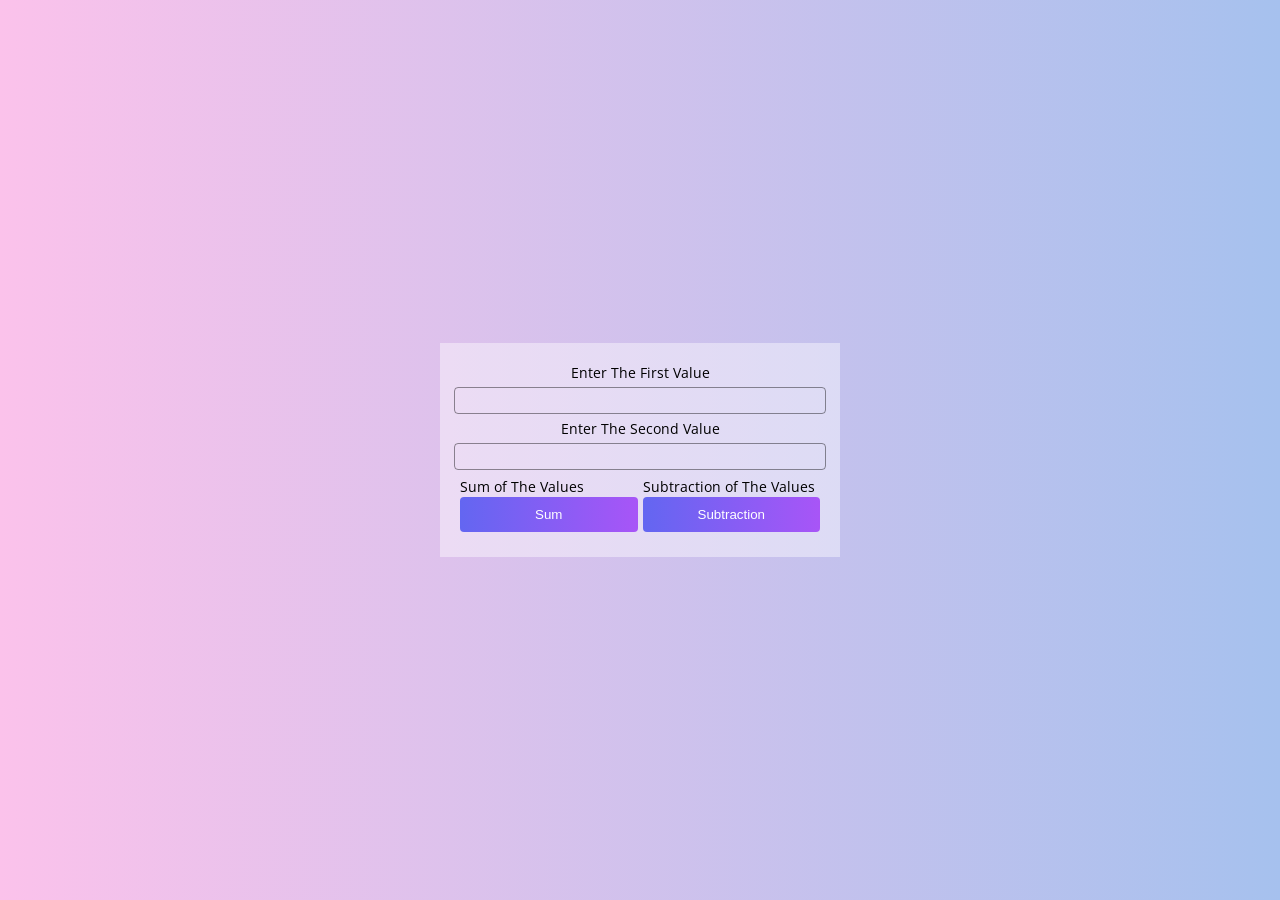
==== doule-cal.html @ 0b5da44e "Simple Cal" ====
<!DOCTYPE html>
<html lang="en">
  <head>
    <meta charset="UTF-8" />
    <meta name="viewport" content="width=device-width, initial-scale=1.0" />
    <title>Sum of Numbers</title>
    <link rel="stylesheet" href="/style/style.css" />
    <link rel="preconnect" href="https://fonts.googleapis.com" />
    <link rel="preconnect" href="https://fonts.gstatic.com" crossorigin />
    <link
      href="https://fonts.googleapis.com/css2?family=Stack+Sans+Text:wght@200..700&display=swap"
      rel="stylesheet"
    />
    <link rel="preconnect" href="https://fonts.googleapis.com" />
    <link rel="preconnect" href="https://fonts.gstatic.com" crossorigin />
    <link
      href="https://fonts.googleapis.com/css2?family=Open+Sans:ital,wght@0,300..800;1,300..800&display=swap"
      rel="stylesheet"
    />
  </head>
  <body>
    <section id="simple-calculator-section">
      <div class="calculator-wrapper flex-wrapper">
        <div class="simple-calculator simple-calculator2">
          <form action="" class="form-wrapper flex-wrapper">
            <div class="form-input flex-wrapper">
              <label for="first-value">Enter The First Value</label>
              <input type="text" name="first-value" id="first-value" />
            </div>
            <div class="form-input flex-wrapper">
              <label for="second-value">Enter The Second Value</label>
              <input type="text" name="second-value" id="second-value" />
            </div>
            <div class="button-wrapper flex-wrapper">
            <div class="form-input">
              <label for="sum">Sum of The Values</label>
              <input
                type="button"
                value="Sum"
                id="sum-value"
                onclick="sum_value()"
              />
            </div>
            <div class="form-input">
              <label for="sum">Subtraction of The Values</label>
              <input
                type="button"
                value="Subtraction"
                id="sum-value"
                onclick="sub_value()"
              />
            </div>
            </div>
            <div class="form-input flex-wrapper">
              <p id="sum-of-value"></p>
            </div>
          </form>
        </div>
      </div>
    </section>
  </body>
  <script src="/function/script.js"></script>
</html>
---- style/style.css ----
* {
  margin: 0;
  padding: 0;
}
body {
  background: linear-gradient(to right, #fbc2eb, #a6c1ee);
  font-family: "Open Sans", sans-serif;
}
h1,
h2,
h3,
h4,
h5,
h6 {
  font-family: "Stack Sans Text", sans-serif;
}
.flex-wrapper {
  display: flex;
  align-items: center;
  justify-content: center;
  gap: 5px;
}
.calculator-wrapper {
  flex-direction: column;
  height: 100vh;
}
.form-wrapper,
.form-input {
  flex-direction: column;
  width: 100%;
}
.simple-calculator {
  width: 250px;
  background: #ffffff6b;
  padding: 20px;
}
.simple-calculator:hover {
  background: #ffffff23;
}
label {
  font-size: 14px;
}
input {
  background-color: transparent;
  border: 1px solid rgba(0, 0, 0, 0.418);
  padding: 5px;
  width: 100%;
  outline: 0;
  border-radius: 4px;
}
input#sum-value {
  background: linear-gradient(90deg, #6366f1, #a855f7);
  border: 0;
  padding: 10px 0 !important;
  color: white;
  cursor: pointer;
}
.double-implementation {
  margin-top: 40px;
}
.double-implementation a {
  text-decoration: none;
  background: linear-gradient(90deg, #6366f1, #a855f7);
  border: 0;
  padding: 10px 35px !important;
  color: white;
  cursor: pointer;
}
.simple-calculator2{
    width: 360px;
}
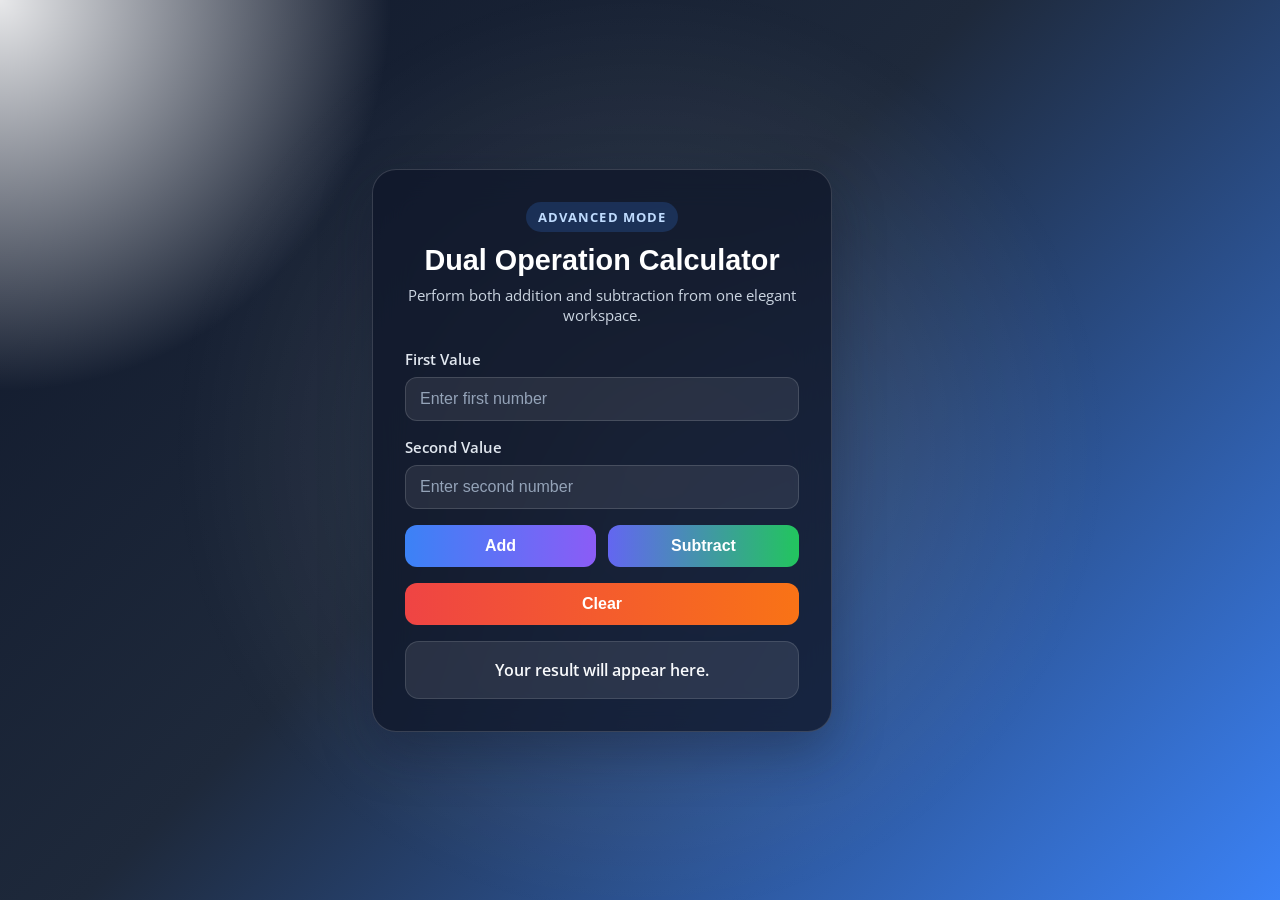
==== commit 5ad3e2f4: "Add Clear Button and Make Professional UI" ====
--- a/doule-cal.html
+++ b/doule-cal.html
@@ -3,16 +3,14 @@
   <head>
     <meta charset="UTF-8" />
     <meta name="viewport" content="width=device-width, initial-scale=1.0" />
-    <title>Sum of Numbers</title>
-    <link rel="stylesheet" href="/style/style.css" />
+    <title>Advanced Calculator</title>
+    <link rel="stylesheet" href="./style/style.css" />
     <link rel="preconnect" href="https://fonts.googleapis.com" />
     <link rel="preconnect" href="https://fonts.gstatic.com" crossorigin />
     <link
       href="https://fonts.googleapis.com/css2?family=Stack+Sans+Text:wght@200..700&display=swap"
       rel="stylesheet"
     />
-    <link rel="preconnect" href="https://fonts.googleapis.com" />
-    <link rel="preconnect" href="https://fonts.gstatic.com" crossorigin />
     <link
       href="https://fonts.googleapis.com/css2?family=Open+Sans:ital,wght@0,300..800;1,300..800&display=swap"
       rel="stylesheet"
@@ -20,44 +18,47 @@
   </head>
   <body>
     <section id="simple-calculator-section">
-      <div class="calculator-wrapper flex-wrapper">
-        <div class="simple-calculator simple-calculator2">
-          <form action="" class="form-wrapper flex-wrapper">
-            <div class="form-input flex-wrapper">
-              <label for="first-value">Enter The First Value</label>
-              <input type="text" name="first-value" id="first-value" />
+      <div class="calculator-wrapper">
+        <div class="calculator-card advanced-card">
+          <div class="card-header">
+            <span class="badge">Advanced Mode</span>
+            <h1>Dual Operation Calculator</h1>
+            <p>Perform both addition and subtraction from one elegant workspace.</p>
+          </div>
+
+          <form class="form-wrapper">
+            <div class="form-input">
+              <label for="first-value">First Value</label>
+              <input type="text" name="first-value" id="first-value" placeholder="Enter first number" />
             </div>
-            <div class="form-input flex-wrapper">
-              <label for="second-value">Enter The Second Value</label>
-              <input type="text" name="second-value" id="second-value" />
+
+            <div class="form-input">
+              <label for="second-value">Second Value</label>
+              <input type="text" name="second-value" id="second-value" placeholder="Enter second number" />
             </div>
-            <div class="button-wrapper flex-wrapper">
-            <div class="form-input">
-              <label for="sum">Sum of The Values</label>
-              <input
-                type="button"
-                value="Sum"
-                id="sum-value"
-                onclick="sum_value()"
-              />
+
+            <div class="button-wrapper">
+              <div class="form-input">
+                <input type="button" value="Add" id="sum-value" onclick="sum_value()" />
+              </div>
+              <div class="form-input">
+                <input type="button" value="Subtract" class="secondary-action" onclick="sub_value()" />
+              </div>
             </div>
-            <div class="form-input">
-              <label for="sum">Subtraction of The Values</label>
-              <input
-                type="button"
-                value="Subtraction"
-                id="sum-value"
-                onclick="sub_value()"
-              />
+
+            <div class="button-wrapper single-action-wrapper">
+              <div class="form-input">
+                <input type="button" value="Clear" class="clear-action" onclick="clear_values()" />
+              </div>
             </div>
-            </div>
-            <div class="form-input flex-wrapper">
-              <p id="sum-of-value"></p>
+
+            <div class="result-box" id="sum-of-value" aria-live="polite">
+              Your result will appear here.
             </div>
           </form>
         </div>
       </div>
     </section>
   </body>
-  <script src="/function/script.js"></script>
+  <script src="./function/script.js"></script>
 </html>
--- a/style/style.css
+++ b/style/style.css
@@ -1,11 +1,29 @@
 * {
   margin: 0;
   padding: 0;
-}
+  box-sizing: border-box;
+}
+
 body {
-  background: linear-gradient(to right, #fbc2eb, #a6c1ee);
+  min-height: 100vh;
   font-family: "Open Sans", sans-serif;
-}
+  background:
+    radial-gradient(circle at top left, rgba(255, 255, 255, 0.9), transparent 25%),
+    linear-gradient(135deg, #0f172a 0%, #1e293b 45%, #3b82f6 100%);
+  color: #e2e8f0;
+  display: grid;
+  place-items: center;
+  padding: 24px;
+}
+
+body::before {
+  content: "";
+  position: fixed;
+  inset: 0;
+  background: radial-gradient(circle, rgba(255,255,255,0.12) 0%, transparent 60%);
+  pointer-events: none;
+}
+
 h1,
 h2,
 h3,
@@ -14,58 +32,176 @@
 h6 {
   font-family: "Stack Sans Text", sans-serif;
 }
-.flex-wrapper {
+
+.calculator-wrapper {
+  width: min(100%, 460px);
+  display: flex;
+  flex-direction: column;
+  align-items: center;
+  gap: 20px;
+}
+
+.calculator-card {
+  width: 100%;
+  background: rgba(15, 23, 42, 0.78);
+  backdrop-filter: blur(18px);
+  border: 1px solid rgba(255, 255, 255, 0.16);
+  border-radius: 24px;
+  padding: 28px;
+  box-shadow: 0 20px 50px rgba(15, 23, 42, 0.35);
+}
+
+.advanced-card {
+  padding: 32px;
+}
+
+.card-header {
+  text-align: center;
+  margin-bottom: 24px;
+}
+
+.badge {
+  display: inline-block;
+  padding: 6px 12px;
+  margin-bottom: 12px;
+  border-radius: 999px;
+  background: rgba(59, 130, 246, 0.2);
+  color: #bfdbfe;
+  font-size: 0.8rem;
+  font-weight: 700;
+  letter-spacing: 0.08em;
+  text-transform: uppercase;
+}
+
+.card-header h1 {
+  font-size: 1.8rem;
+  margin-bottom: 8px;
+  color: #ffffff;
+}
+
+.card-header p {
+  color: #cbd5e1;
+  font-size: 0.95rem;
+}
+
+.form-wrapper {
+  display: flex;
+  flex-direction: column;
+  gap: 16px;
+}
+
+.form-input {
+  display: flex;
+  flex-direction: column;
+  gap: 8px;
+}
+
+label {
+  font-size: 0.95rem;
+  color: #e2e8f0;
+  font-weight: 600;
+}
+
+input {
+  width: 100%;
+  background: rgba(255, 255, 255, 0.08);
+  border: 1px solid rgba(255, 255, 255, 0.14);
+  padding: 12px 14px;
+  border-radius: 12px;
+  outline: 0;
+  color: #ffffff;
+  font-size: 1rem;
+  transition: 0.2s ease;
+}
+
+input::placeholder {
+  color: #94a3b8;
+}
+
+input:focus {
+  border-color: #60a5fa;
+  box-shadow: 0 0 0 3px rgba(96, 165, 250, 0.2);
+}
+
+#sum-value,
+.secondary-action,
+.clear-action,
+.double-implementation a {
+  background: linear-gradient(90deg, #3b82f6 0%, #8b5cf6 100%);
+  border: none;
+  color: white;
+  font-weight: 700;
+  cursor: pointer;
+  transition: transform 0.2s ease, box-shadow 0.2s ease;
+}
+
+#sum-value:hover,
+.secondary-action:hover,
+.clear-action:hover,
+.double-implementation a:hover {
+  transform: translateY(-1px);
+  box-shadow: 0 8px 25px rgba(59, 130, 246, 0.3);
+}
+
+#sum-value,
+.secondary-action,
+.clear-action {
+  padding: 12px 16px;
+}
+
+.button-wrapper {
+  display: grid;
+  grid-template-columns: 1fr 1fr;
+  gap: 12px;
+}
+
+.secondary-action {
+  background: linear-gradient(90deg, #6366f1 0%, #22c55e 100%);
+}
+
+.clear-action {
+  background: linear-gradient(90deg, #ef4444 0%, #f97316 100%);
+}
+
+.single-action-wrapper {
+  grid-template-columns: 1fr;
+}
+
+.result-box {
+  min-height: 58px;
+  border-radius: 14px;
+  padding: 14px 16px;
+  background: rgba(255, 255, 255, 0.09);
+  color: #f8fafc;
   display: flex;
   align-items: center;
   justify-content: center;
-  gap: 5px;
-}
-.calculator-wrapper {
-  flex-direction: column;
-  height: 100vh;
-}
-.form-wrapper,
-.form-input {
-  flex-direction: column;
-  width: 100%;
-}
-.simple-calculator {
-  width: 250px;
-  background: #ffffff6b;
-  padding: 20px;
-}
-.simple-calculator:hover {
-  background: #ffffff23;
-}
-label {
-  font-size: 14px;
-}
-input {
-  background-color: transparent;
-  border: 1px solid rgba(0, 0, 0, 0.418);
-  padding: 5px;
-  width: 100%;
-  outline: 0;
-  border-radius: 4px;
-}
-input#sum-value {
-  background: linear-gradient(90deg, #6366f1, #a855f7);
-  border: 0;
-  padding: 10px 0 !important;
-  color: white;
-  cursor: pointer;
-}
+  text-align: center;
+  font-weight: 600;
+  border: 1px solid rgba(255, 255, 255, 0.12);
+}
+
 .double-implementation {
-  margin-top: 40px;
-}
+  margin-top: 6px;
+}
+
 .double-implementation a {
   text-decoration: none;
-  background: linear-gradient(90deg, #6366f1, #a855f7);
-  border: 0;
-  padding: 10px 35px !important;
-  color: white;
-  cursor: pointer;
-}
-.simple-calculator2{
-    width: 360px;
-}
+  display: inline-block;
+  padding: 12px 18px;
+  border-radius: 999px;
+}
+
+@media (max-width: 480px) {
+  body {
+    padding: 16px;
+  }
+
+  .calculator-card {
+    padding: 22px;
+  }
+
+  .button-wrapper {
+    grid-template-columns: 1fr;
+  }
+}
